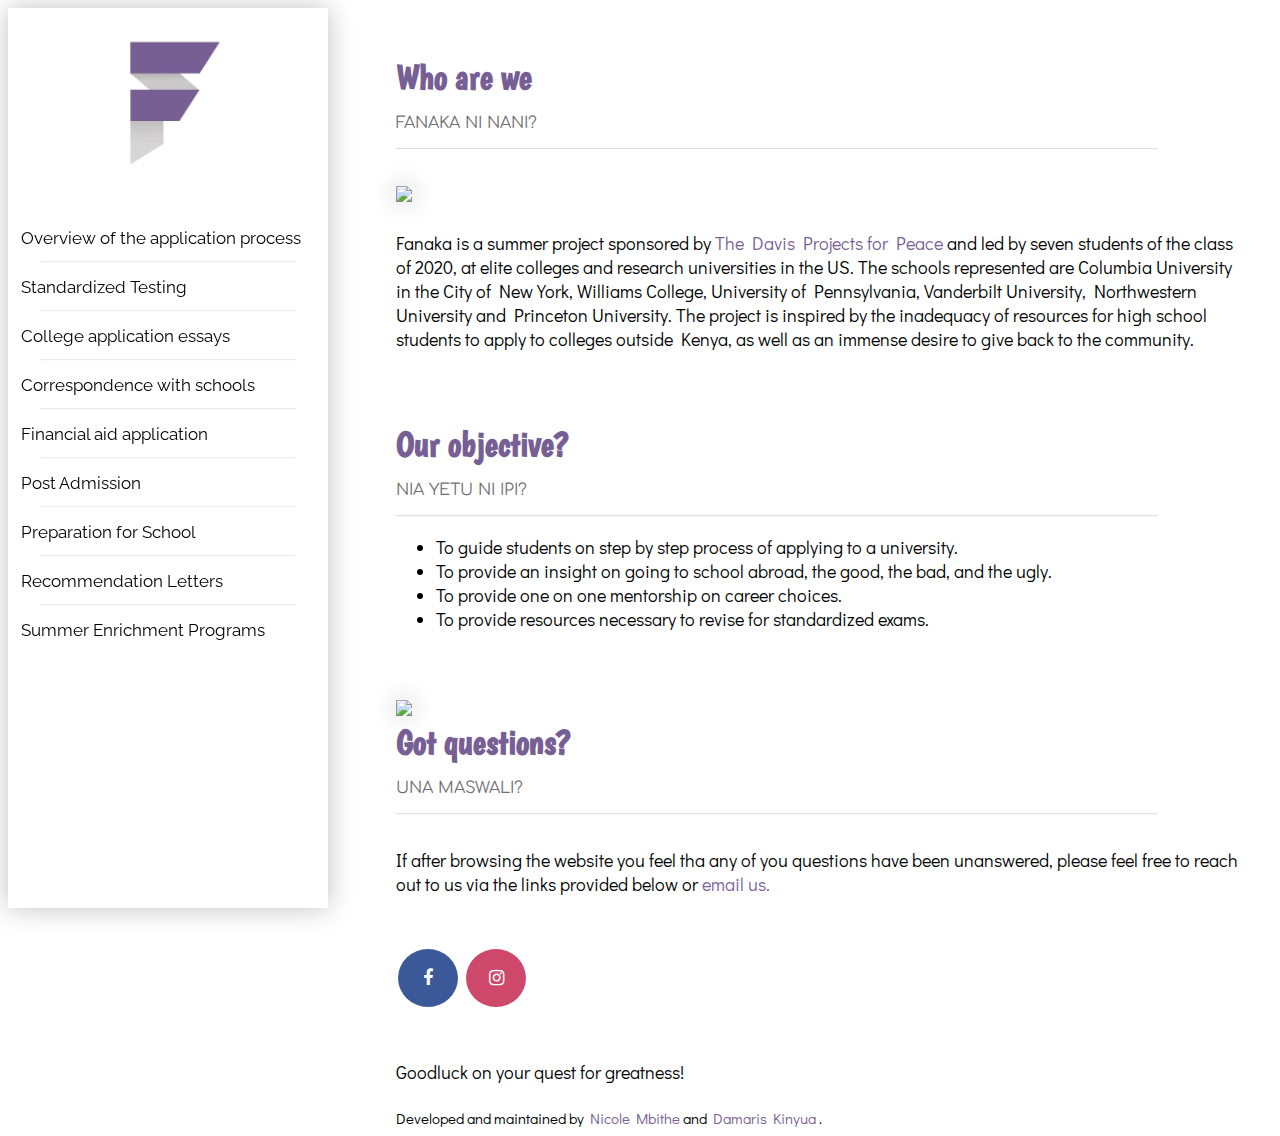
==== index.html @ a64702f8 "Update index.html" ====
<!DOCTYPE html>
<html>
	<head>
		<link rel="icon" type="image/gif/png" href="letterF.png"/>
		<link rel='stylesheet' type='text/css' href='style.css'/>
		<link rel="stylesheet" type="text/css" href="//fonts.googleapis.com/css?family=Luckiest+Guy" />
		<script type="text/javascript" src="http://code.jquery.com/jquery-latest.js"></script>
		<script type="text/javascript" src="https://ajax.googleapis.com/ajax/libs/jquery/1.4.4/jquery.min.js"></script>
		<meta name="viewport" content="width=device-width, initial-scale=1">
		<link rel="stylesheet" href="https://cdnjs.cloudflare.com/ajax/libs/font-awesome/4.7.0/css/font-awesome.min.css">

		<script>
		if (screen && screen.width > 480) {
		  document.write('<script type="text/javascript" src="script.js"><\/script>');
		}
		else{
			document.write('<script type="text/javascript" src="foo.js"><\/script>');
		}
		</script>
		<title> Fanaka </title>
		
	</head>
	
	<body class='whole'>
	<!--if its on a phone-->
		<div class=forPhone >
		<img class= "phonelogo" src="Fanakalogo3.jpg" >
		<button style="float: right;" class="hamburger">&#9776;</button>
		<button style="float: right;" class="cross">&#735;</button>
		<div class="menu">
		  <ul>
		  </br>
		  </br>
		    <li><a href="overview.html" id ="overview">Overview of the application process</a></li>
  			<hr>
  			<li><a href="SATS.html" id = "SATS">Standardized Testing</a></li><hr>
 			<li><a href="essays.html" id= "essays">College application essays</a></li><hr>
 			<li><a href="correspondence.html" id= "correspondence">Correspondence with schools</a></li><hr>
 			<li><a href="financialaid.html" id= "finaid">Financial aid application</a></li><hr>
 			<li><a href="postAdmission.html" id= "postAdmission">Post Admission</a></li><hr>
 			<li><a href="prep.html" id="prep">Preparation for School</a></li><hr>
 			<li><a href="recommendations.html" id="reco">Recommendation Letters</a></li><hr>
 			<li><a href="summerenrichment.html" id="summer enrichment">Summer Enrichment Programs</a></li>
		  </ul>
		</div> 
		</div>
		
		<!--forWeb-->
		<ul class="side_menu">
		<img class= "logo" src="Fanakalogo2.jpg"  >
			</br>
			</br>
  			<li><a href="overview.html" id ="overview">Overview of the application process</a></li>
  			<hr>
  			<li><a href="SATS.html" id = "SATS">Standardized Testing</a></li><hr>
 			<li><a href="essays.html" id= "essays">College application essays</a></li><hr>
 			<li><a href="correspondence.html" id= "correspondence">Correspondence with schools</a></li><hr>
 			<li><a href="financialaid.html" id= "finaid">Financial aid application</a></li><hr>
 			<li><a href="postAdmission.html" id= "postAdmission">Post Admission</a></li><hr>
 			<li><a href="prep.html" id="prep">Preparation for School</a></li><hr>
 			<li><a href="recommendations.html" id="reco">Recommendation Letters</a></li><hr>
 			<li><a href="summerenrichment.html" id="summer enrichment">Summer Enrichment Programs</a></li>
 			
 		</ul>

		<div class="mycontent"> 
			<div id="text" >
			</br>
			</br>

			<div id="small" >
			<h3 class="titles" >Who are we</h3>	
			<p style= "color: #716F73; font-size: 16px;">FANAKA NI NANI?</p>
			</div>
			<hr id="inText">
			</br>

			<img src="lewis.jpg" class=table style="box-shadow: 0px 0px 26px 0px rgba(0,0,0,0.247)"></br>
</br>
			Fanaka is a summer project sponsored by <a href=http://www.davisprojectsforpeace.org/projects/projects/2017/node/4850 target="_blank">  The Davis Projects for Peace</a> and led by seven students of the class of 2020, at elite colleges and research universities in the US. The schools represented are Columbia University in the City of New York, Williams College, University of Pennsylvania, Vanderbilt University,  Northwestern University and Princeton University. The project is inspired by the inadequacy of resources for high school students to apply to colleges outside Kenya, as well as an immense desire to give back to the community.
			 </br> </br>
			</br>
			</br>


			<div id="small">
			<h3 class="titles" >Our objective?</h3>	
			<p style= "color: #716F73; font-size: 16px;">NIA YETU NI IPI?</p>
			</div>
			<hr id="inText">
			<ul>
			<li>To guide students on step by step process of applying to a university.</li>
			<li>To provide an insight on going to school abroad, the good, the bad, and the ugly.</li>
			<li>To provide one on one mentorship on career choices.</li>
			<li>To provide resources necessary to revise for standardized exams.</li>
			</ul>
			</br>
			</br>

		<img src="salome.jpg" class=table style="box-shadow: 0px 0px 26px 0px rgba(0,0,0,0.247)"></br>

			<div id="small">
			<h3 class="titles" >Got questions?</h3>	
			<p style= "color: #716F73; font-size: 16px;">UNA MASWALI?</p>
			</div>
			<hr id="inText">
			</br>
			If after browsing the website you feel tha any of you questions have been unanswered, please feel free to reach out to us via the links provided below or <a style="color:#7B5EA0" href=mailto:fanakafrica@gmail.com  >email us. </br>

			</br>
			</br>

			<a href="https://web.facebook.com/Fanakafrica/" class="fa fa-facebook" target="_blank"></a>
			<a href="https://www.instagram.com/fanakafrica/" class="fa fa-instagram" target="_blank"></a>



			</br>
			</br>
			</br>
			Goodluck on your quest for greatness! 
			</br>
			</br>

			<div id= footer>
			Developed and maintained by <a id= "names" href="https://www.linkedin.com/in/nicole-mbithe-439b37139/" target="_blank">Nicole Mbithe</a> and <a id= "names" href="https://www.linkedin.com/in/damaris-kinyua-602b86103/" target="_blank">Damaris Kinyua</a> .
			</div>
			</div>
	
		</div>
		
	</body>
</html>
---- style.css ----
@import url('https://fonts.googleapis.com/css?family=Montserrat|Ubuntu');
@import url('https://fonts.googleapis.com/css?family=Comfortaa|Didact+Gothic');
@import url('https://fonts.googleapis.com/css?family=Quattrocento|Raleway:300');

@import url('https://fonts.googleapis.com/css?family=Boogaloo');



.logo{
  display: block;
  margin-left: auto;
  margin-right: auto;
  text-align: center;
  height: 454.5;
  width: 454.5;
  max-width: 100%;
  max-height: 50%;
  padding: 0;
  margin-top: 20px;
 
}


/**************************/
/*for the body of the site*/
.titles{
	margin-top: 0;
	color: #775F95;
	font-family: 'Boogaloo', cursive;
	font-size: 35px;
	padding: 0;
	margin-bottom:0px;
	max-width: 100%;
	
}

p{
	font-family: 'Comfortaa', cursive;

}
.mycontent{
	/*everything that is not the side_menu*/
    margin-left:23%;
    padding:0px;
	height:auto; 
	background-color: white;	
}
#text{
	text-align: left;
	margin-left: 10%;
	margin-right: 3%;
	font-family: 'Didact Gothic', sans-serif;
	font-size: 18px;
	max-width: 100%;
	word-wrap: break-word;
	background-color: white;

}
#inText{
	/*the horizontal lines in the text under the titles*/
	color: #D5D2D8;
	margin-left: 0%;
	margin-right: 10%;
	opacity: 0.3;
}
#names{
	color:#775F95 ;
	
}
#footer{
	font-size: 15px;
}
mark{
	background-color: white;
	color: black;
}

a{
	text-decoration: none;
	color:#775F95 
}
h4{
	font-family: 'Boogaloo', cursive;
}
#ulshaded,#shaded{
	 background-color:#F7F6F7;
	 border-radius: 10px;
}

.table{
	/*this is for the images in the text dunno why I named them like that*/
	width:auto;
   	height:auto;
	max-width: 100%;
}


/**************************/
/*stuff for the side_menu*/
.side_menu{	
    list-style-type: none;
    margin: 0;
    padding: 0px;
    width: 25%;
    height: 100%; /* Full height */
    position: fixed; /* Make it stick, even on scroll */
    font-family: 'Raleway', sans-serif;
   	font-size: 17px;
	color: #000000;
	background-color: white;
	box-shadow: 0px 0px 26px 0px rgba(0,0,0,0.247);
	max-width: 100%;
	
}
hr{
	color: #D5D2D8;
	margin-left: 10%;
	margin-right: 10%;
	opacity: 0.2;
	
}

li a {
    display: block;
    padding: 5px 13px;
    text-decoration: none;
    margin-left: 0%;
    color: #000000;

}

li a.active {
    background-color: white;
    color: #775F95;
}

li a:hover:not(.active) {
    background-color: white;
    color: #6D03C0;
}

/**************************/
/*za social media buttons*/
.fa {
  padding: 20px;
  font-size: 30px;
  width: 20px;
  text-align: center;
  text-decoration: none;
  margin: 5px 2px;
  border-radius: 50%;
}

.fa:hover{
    opacity: 0.7;
}

.fa-facebook {
  background: #3B5998;
  color: white;
}

.fa-twitter {
  background: #55ACEE;
  color: white;
}

.fa-instagram {
  background: #cd486b;
  color: white;
}
.fa-email{
	background: #FA051F;
	color: white;

}


/**************************/
/*for phone and menu button*/

.forPhone{
	display: none;

}
.phonelogo{
  max-width: 12.5%;
  max-height: 12.5%;
  margin-top: 17px;
  background-color: white;

}
.hamburger{

  background:none;
  position:absolute;
  top:0;
  right:0;
  line-height:60px;
  padding:5px 15px 0px 15px;
  color:#7B5EA0;
  border:0;
  font-size:2em;
  font-weight:100;
  cursor:pointer;
  outline:none;
  z-index:10000000000000;
  margin-bottom: 0;
}

.cross{
  margin-top: 24px;
  background:none;
  position:absolute;
  top:0;
  right:0;
  padding:7px 15px 0px 15px;
  color:#7B5EA0;
  border:0;
  font-size:5.5em;
  line-height:65px;
  font-weight:100;
  cursor:pointer;
  outline:none;
  z-index:10000000000000;
}
.menu{
	z-index:1000000; 
	font-weight:lighter; 
	width:100%; 
	background:rgba(255, 255, 255,0.8);
	position:absolute; 
	text-align:center; 
	font-size:12px;
	display: none;
	color:#7B5EA0;
	font-family: 'Raleway', sans-serif;
}

.menu ul {
	margin: 0; 
	padding: 0; 
	list-style-type: none; 

}
.menu li {
	display: block;   
	padding:15px 0 15px 0; 
	
}
.menu ul li a { 
	text-decoration:none;  
	margin: 0px; 
	color:#7B5EA0;
}

header{
	display:hide; 
	font-size:12px;
}
span{
	padding-left:20px;
}
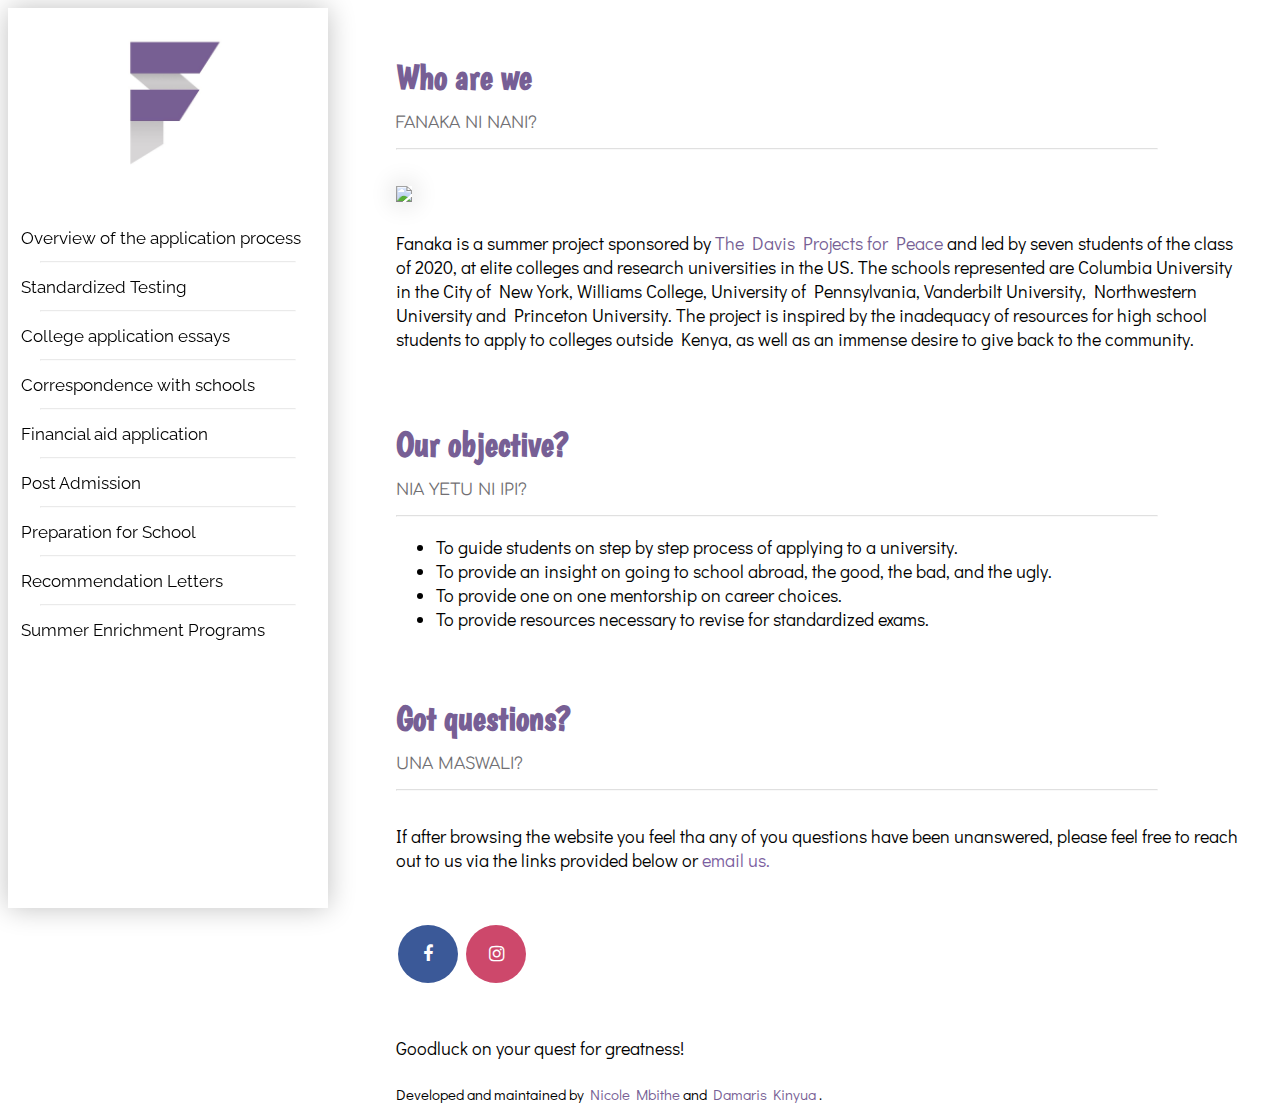
==== commit 7cc4d211: "Update index.html" ====
--- a/index.html
+++ b/index.html
@@ -97,7 +97,6 @@
 			</br>
 			</br>
 
-		<img src="salome.jpg" class=table style="box-shadow: 0px 0px 26px 0px rgba(0,0,0,0.247)"></br>
 
 			<div id="small">
 			<h3 class="titles" >Got questions?</h3>	
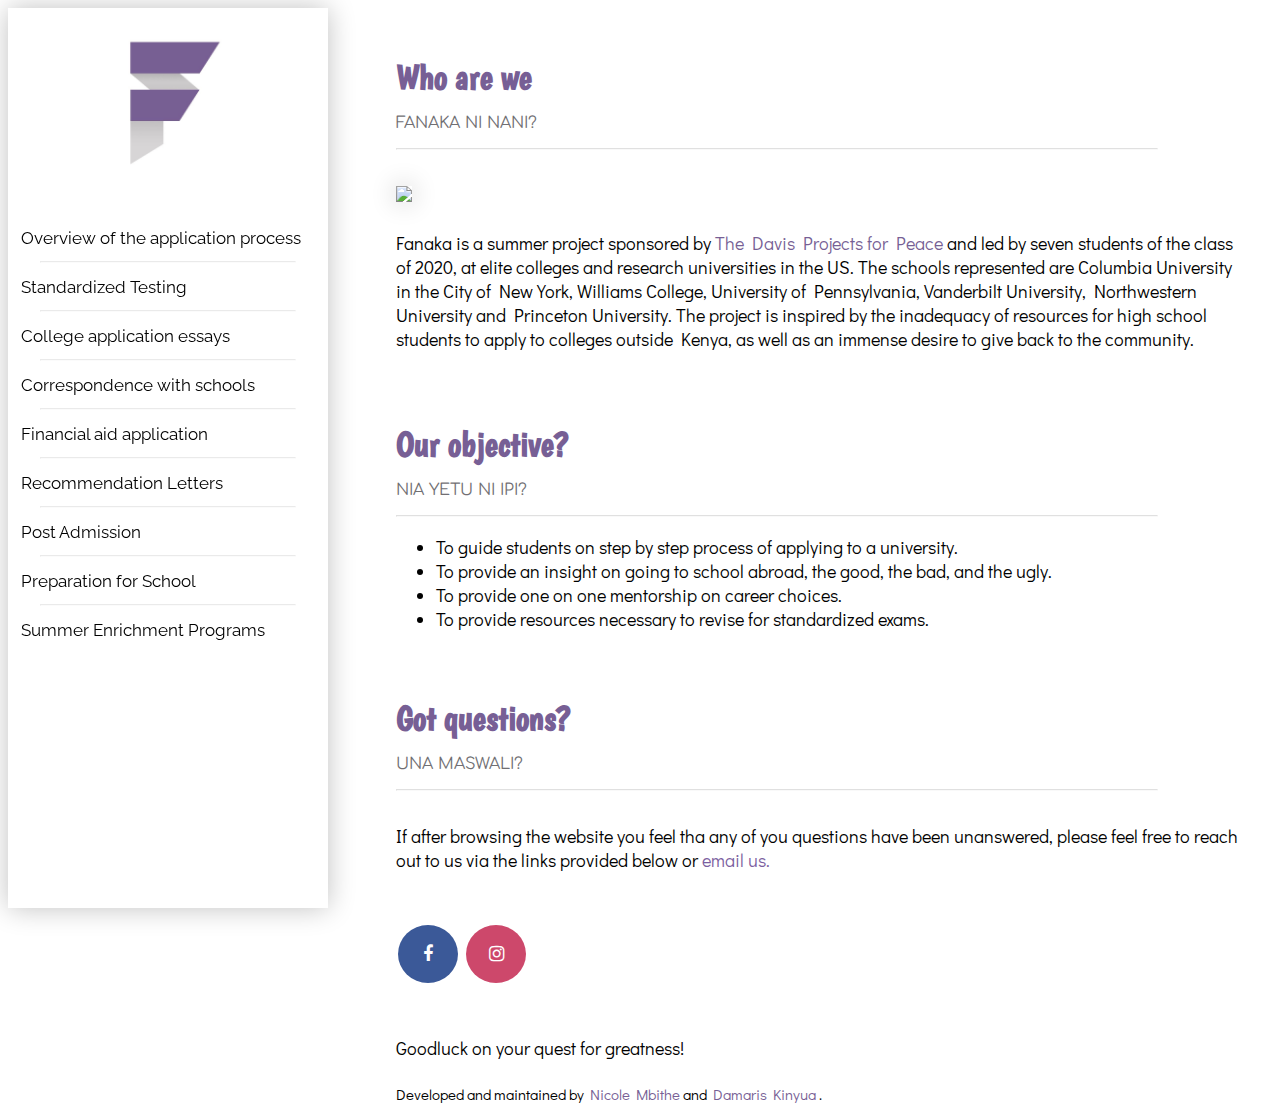
==== commit e6f2780f: "Update index.html" ====
--- a/index.html
+++ b/index.html
@@ -36,10 +36,10 @@
   			<li><a href="SATS.html" id = "SATS">Standardized Testing</a></li><hr>
  			<li><a href="essays.html" id= "essays">College application essays</a></li><hr>
  			<li><a href="correspondence.html" id= "correspondence">Correspondence with schools</a></li><hr>
+			<li><a href="recommendations.html" id="reco">Recommendation Letters</a></li><hr>
  			<li><a href="financialaid.html" id= "finaid">Financial aid application</a></li><hr>
  			<li><a href="postAdmission.html" id= "postAdmission">Post Admission</a></li><hr>
  			<li><a href="prep.html" id="prep">Preparation for School</a></li><hr>
- 			<li><a href="recommendations.html" id="reco">Recommendation Letters</a></li><hr>
  			<li><a href="summerenrichment.html" id="summer enrichment">Summer Enrichment Programs</a></li>
 		  </ul>
 		</div> 
@@ -56,13 +56,12 @@
  			<li><a href="essays.html" id= "essays">College application essays</a></li><hr>
  			<li><a href="correspondence.html" id= "correspondence">Correspondence with schools</a></li><hr>
  			<li><a href="financialaid.html" id= "finaid">Financial aid application</a></li><hr>
+	                <li><a href="recommendations.html" id="reco">Recommendation Letters</a></li><hr>
  			<li><a href="postAdmission.html" id= "postAdmission">Post Admission</a></li><hr>
  			<li><a href="prep.html" id="prep">Preparation for School</a></li><hr>
- 			<li><a href="recommendations.html" id="reco">Recommendation Letters</a></li><hr>
  			<li><a href="summerenrichment.html" id="summer enrichment">Summer Enrichment Programs</a></li>
  			
  		</ul>
-
 		<div class="mycontent"> 
 			<div id="text" >
 			</br>
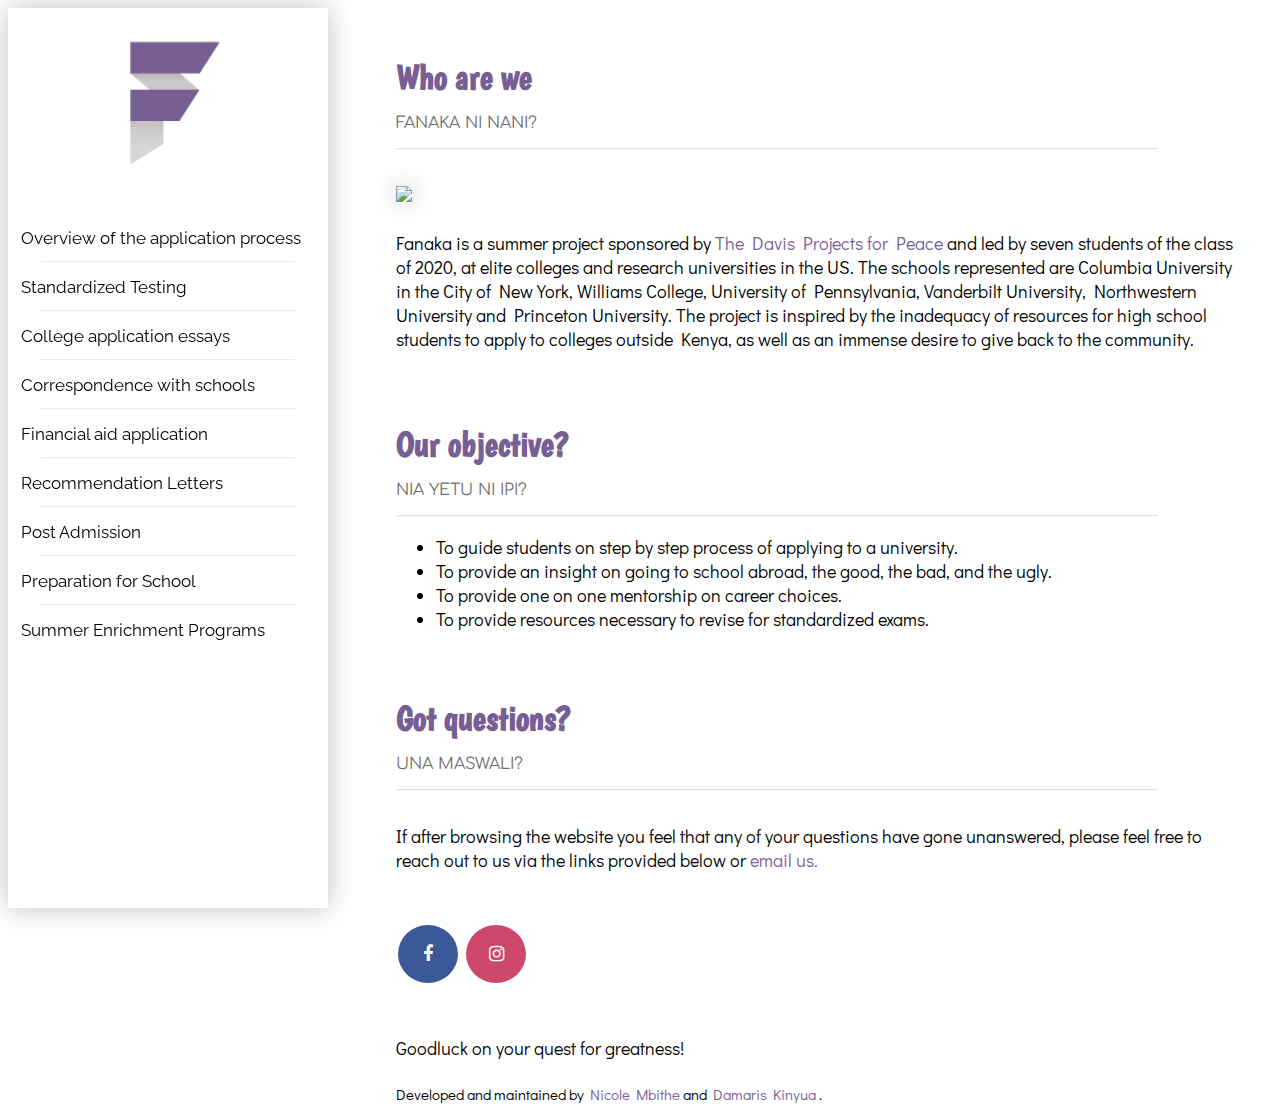
==== commit aec0e921: "Update index.html" ====
--- a/index.html
+++ b/index.html
@@ -103,7 +103,7 @@
 			</div>
 			<hr id="inText">
 			</br>
-			If after browsing the website you feel tha any of you questions have been unanswered, please feel free to reach out to us via the links provided below or <a style="color:#7B5EA0" href=mailto:fanakafrica@gmail.com  >email us. </br>
+			If after browsing the website you feel that any of your questions have gone unanswered, please feel free to reach out to us via the links provided below or <a style="color:#7B5EA0" href=mailto:fanakafrica@gmail.com  >email us. </br>
 
 			</br>
 			</br>
